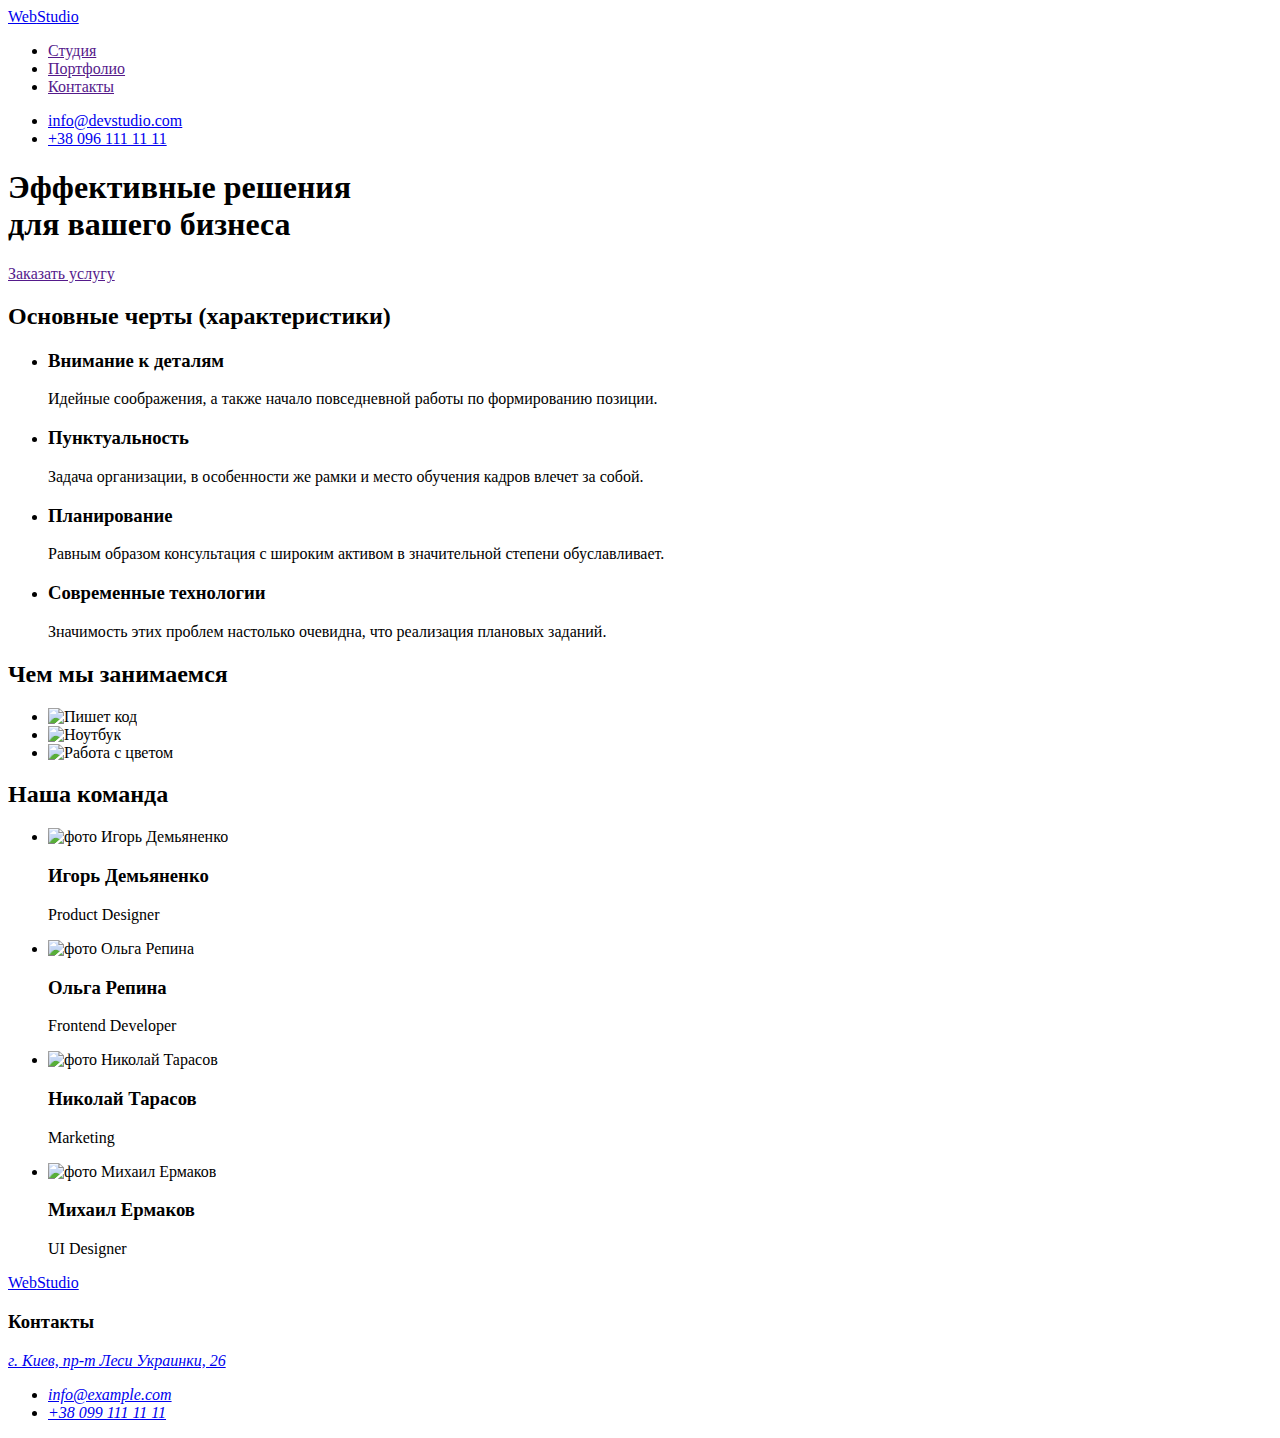
==== index.html @ e3bc27ee "Add files via upload" ====
<!DOCTYPE html>
<html lang="ru">
<head>
    <meta charset="UTF-8">
    <meta name="viewport" content="width=device-width, initial-scale=1.0">
    <title>goit-markup-hw-01</title>
</head>
<body>
    <header>
        <nav>
            <a href="/"><span>Web</span>Studio</a>
            <ul>
                <li><a href="">Студия</a></li>
                <li><a href="">Портфолио</a></li>
                <li><a href="">Контакты</a></li>
            </ul>
        </nav>
            <ul>
                <li><a href="mailto:info@devstudio.com">info@devstudio.com</a></li>
                <li><a href="tel:+380961111111">+38 096 111 11 11</a></li>
            </ul>        
    </header>
    <main>
        <div>
            <section>
                <h1>Эффективные решения <br> для вашего бизнеса</h1>
                <a href="">Заказать услугу</a>
            </section>
        </div>
        <section>
            <h2>Основные черты (характеристики)</h2> <!-- В окончательном варианте данную строку скрыть от просмотра!-->
            <ul>
                <li>
                    <h3>Внимание к деталям</h3>
                    <p>Идейные соображения, а также начало повседневной работы по формированию позиции.</p>
                </li>
                <li>
                    <h3>Пунктуальность</h3>
                    <p>Задача организации, в особенности же рамки и место обучения кадров влечет за собой.</p>
                </li>
                <li>
                    <h3>Планирование</h3>
                    <p>Равным образом консультация с широким активом в значительной степени обуславливает.</p>
                </li>
                <li>
                    <h3>Современные технологии</h3>
                    <p>Значимость этих проблем настолько очевидна, что реализация плановых заданий.</p>
                </li>
            </ul>
        </section>
        <section>
            <h2>Чем мы занимаемся</h2>
            <ul>
                <li>
                    <img src="./images/box1.jpg" alt="Пишет код">
                </li>
                <li>
                    <img src="./images/box2.jpg" alt="Ноутбук">
                </li>
                <li>
                    <img src="./images/box3.jpg" alt="Работа с цветом">
                </li>
            </ul>
        </section>
        <Section>
            <h2>Наша команда</h2>
            <ul>
                <li>
                    <img src="./images/dem.jpg" alt="фото Игорь Демьяненко" width="270">
                    <h3>Игорь Демьяненко</h3>
                    <p>Product Designer</p>
                </li>
                <li><img src="./images/rep.jpg" alt="фото Ольга Репина" width="270">
                    <h3>Ольга Репина</h3>
                    <p>Frontend Developer</p>
                </li>
                <li>
                    <img src="./images/tar.jpg" alt="фото Николай Тарасов" width="270">
                    <h3>Николай Тарасов</h3>
                    <p>Marketing</p>
                </li>
                <li>
                    <img src="./images/yerm.jpg" alt="фото Михаил Ермаков" width="270">
                    <h3>Михаил Ермаков</h3>
                    <p>UI Designer</p>
                </li>
            </ul>
        </Section>
    </main>
    <footer>
            <a href="/"><span>Web</span>Studio</a>
            <h3>Контакты</h3> <!-- В окончательном варианте данную строку скрыть от просмотра!-->
            <address>
                <a href="https://goo.gl/maps/aYshD57GHmabaSue6" target="_blank"> г. Киев, пр-т Леси Украинки, 26</a>
                <ul>                
                <li><a href="mailto:info@example.com">info@example.com</a></li>
                <li><a href="tel:+380991111111">+38 099 111 11 11</a></li>
                </ul>
            </address>                
    </footer>
</body>
</html>
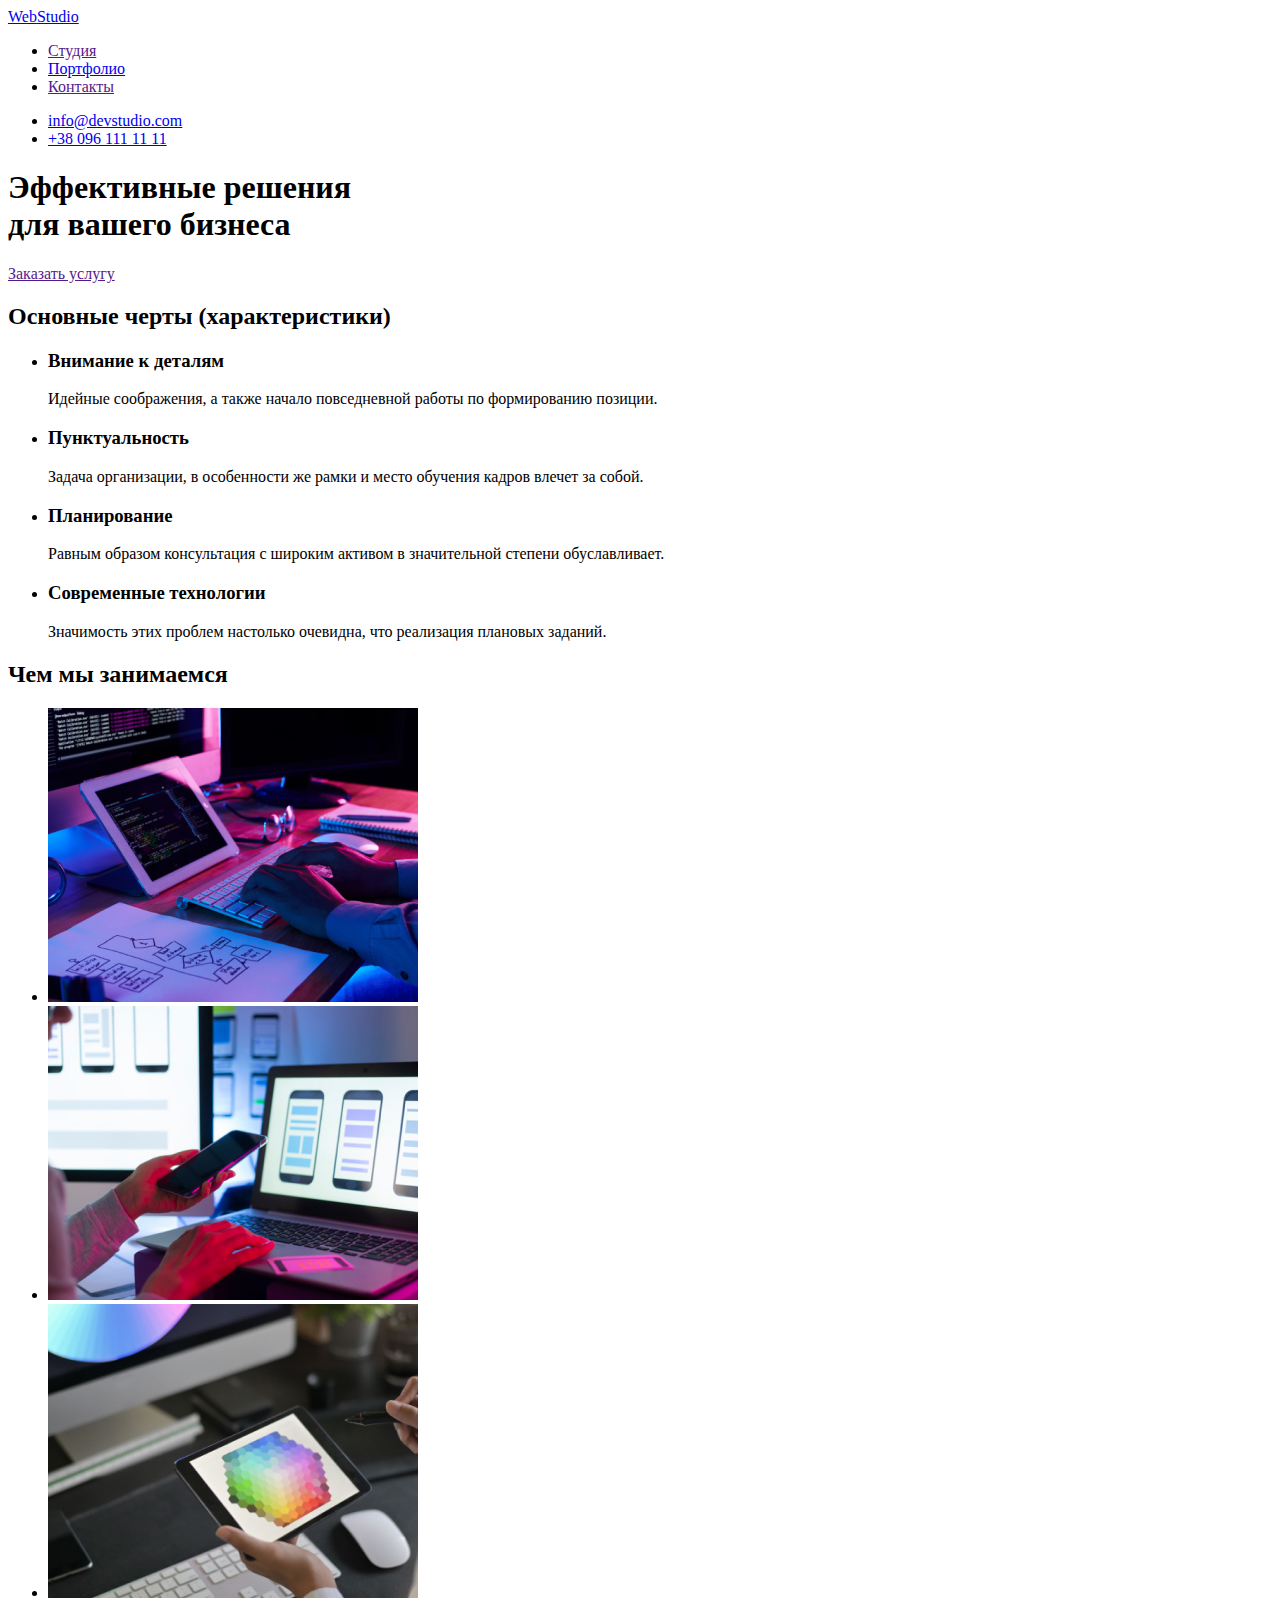
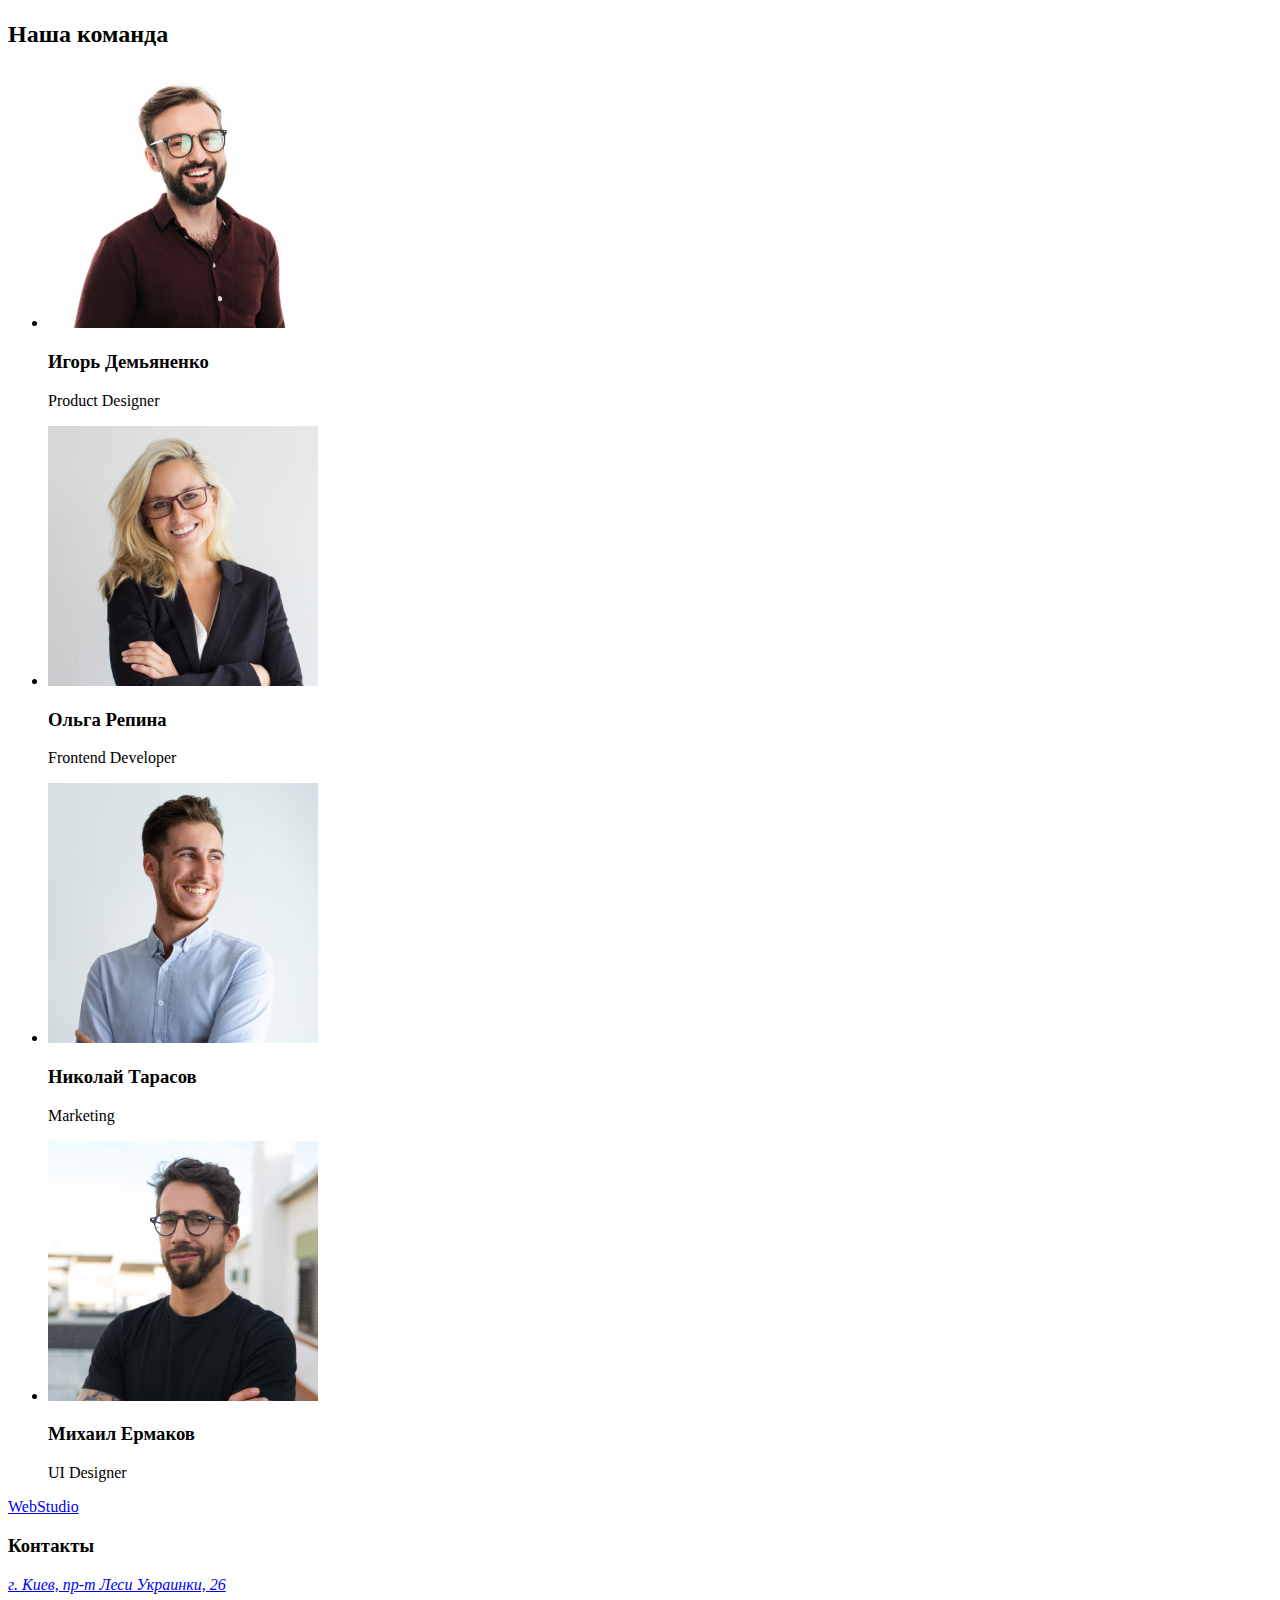
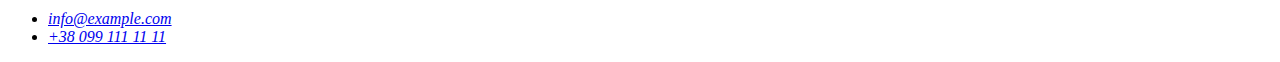
==== commit b9c6cd48: "html.2pages.final" ====
--- a/index.html
+++ b/index.html
@@ -4,6 +4,7 @@
     <meta charset="UTF-8">
     <meta name="viewport" content="width=device-width, initial-scale=1.0">
     <title>goit-markup-hw-01</title>
+    <link rel="stylesheet" href="./css/styles.css" />
 </head>
 <body>
     <header>
@@ -11,7 +12,7 @@
             <a href="/"><span>Web</span>Studio</a>
             <ul>
                 <li><a href="">Студия</a></li>
-                <li><a href="">Портфолио</a></li>
+                <li><a href="./portfolio.html">Портфолио</a></li>
                 <li><a href="">Контакты</a></li>
             </ul>
         </nav>
@@ -86,7 +87,7 @@
                 </li>
             </ul>
         </Section>
-    </main>
+    </main>    
     <footer>
             <a href="/"><span>Web</span>Studio</a>
             <h3>Контакты</h3> <!-- В окончательном варианте данную строку скрыть от просмотра!-->
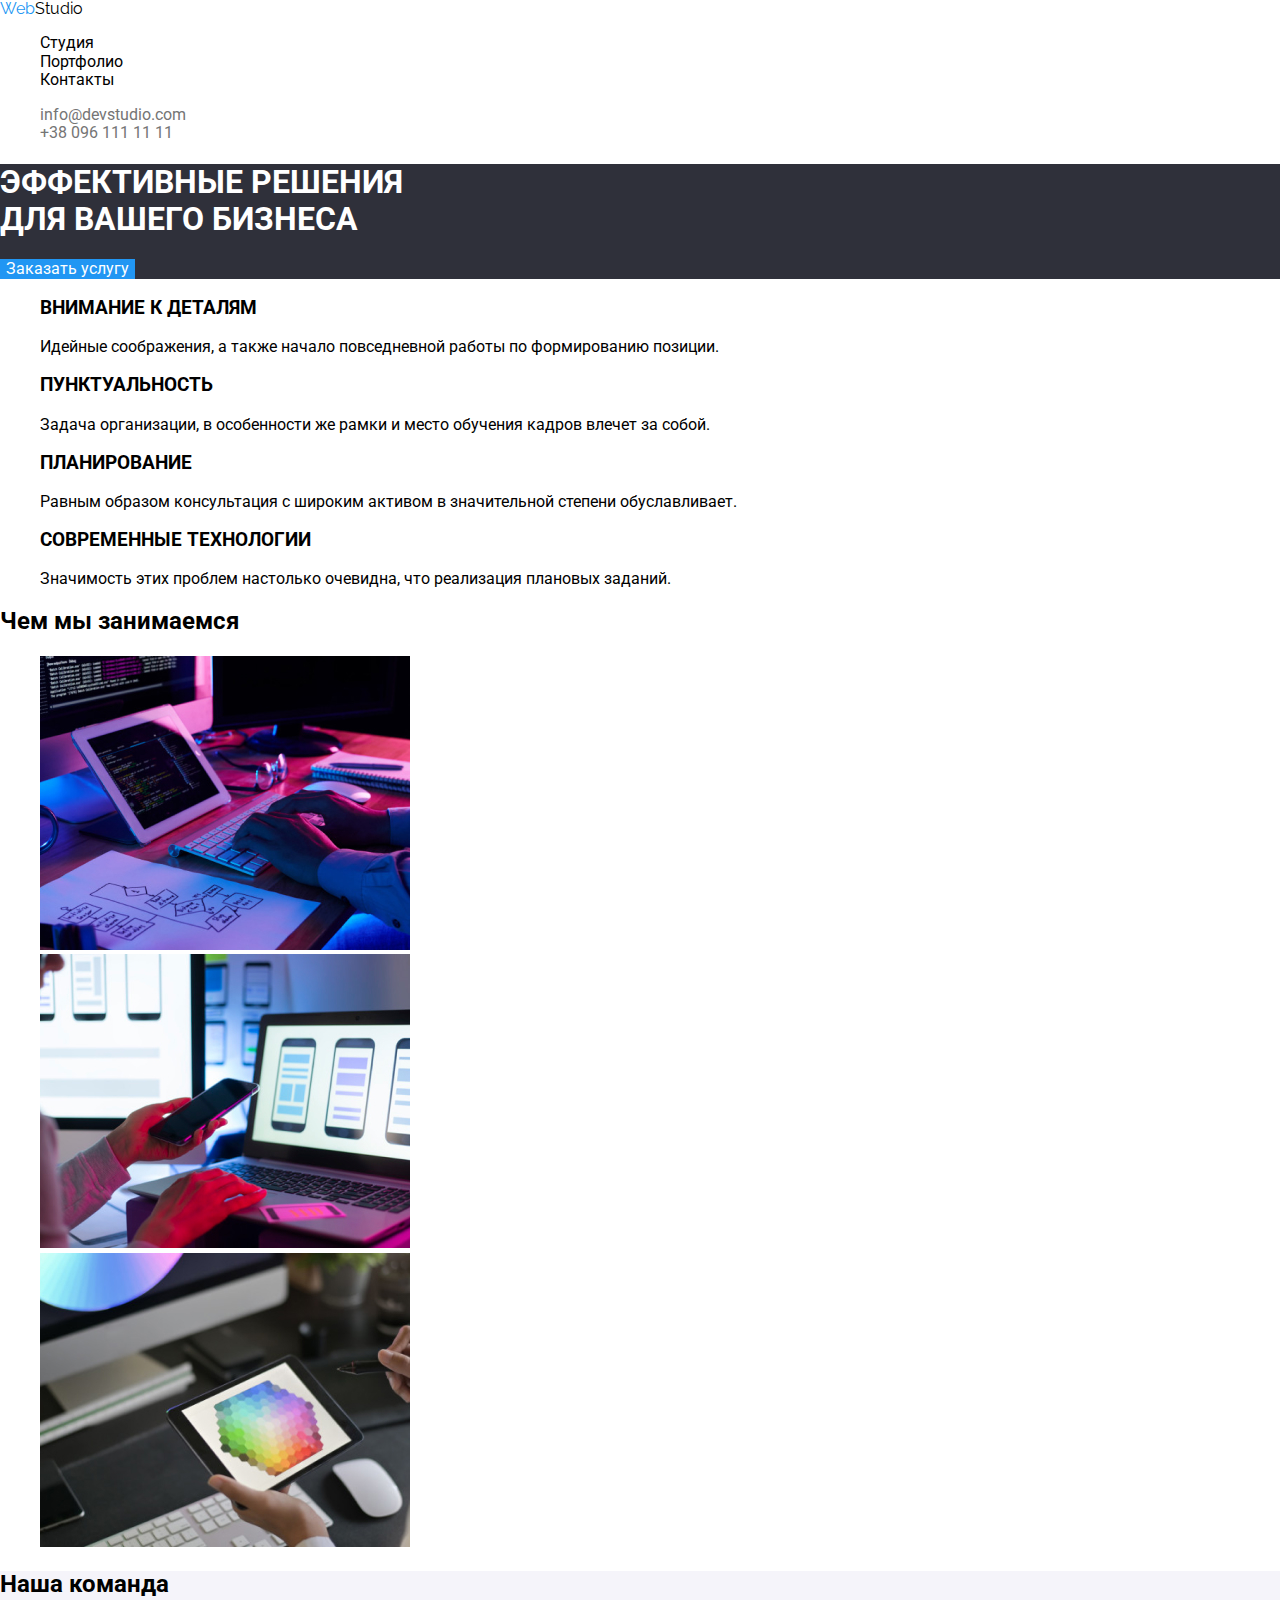
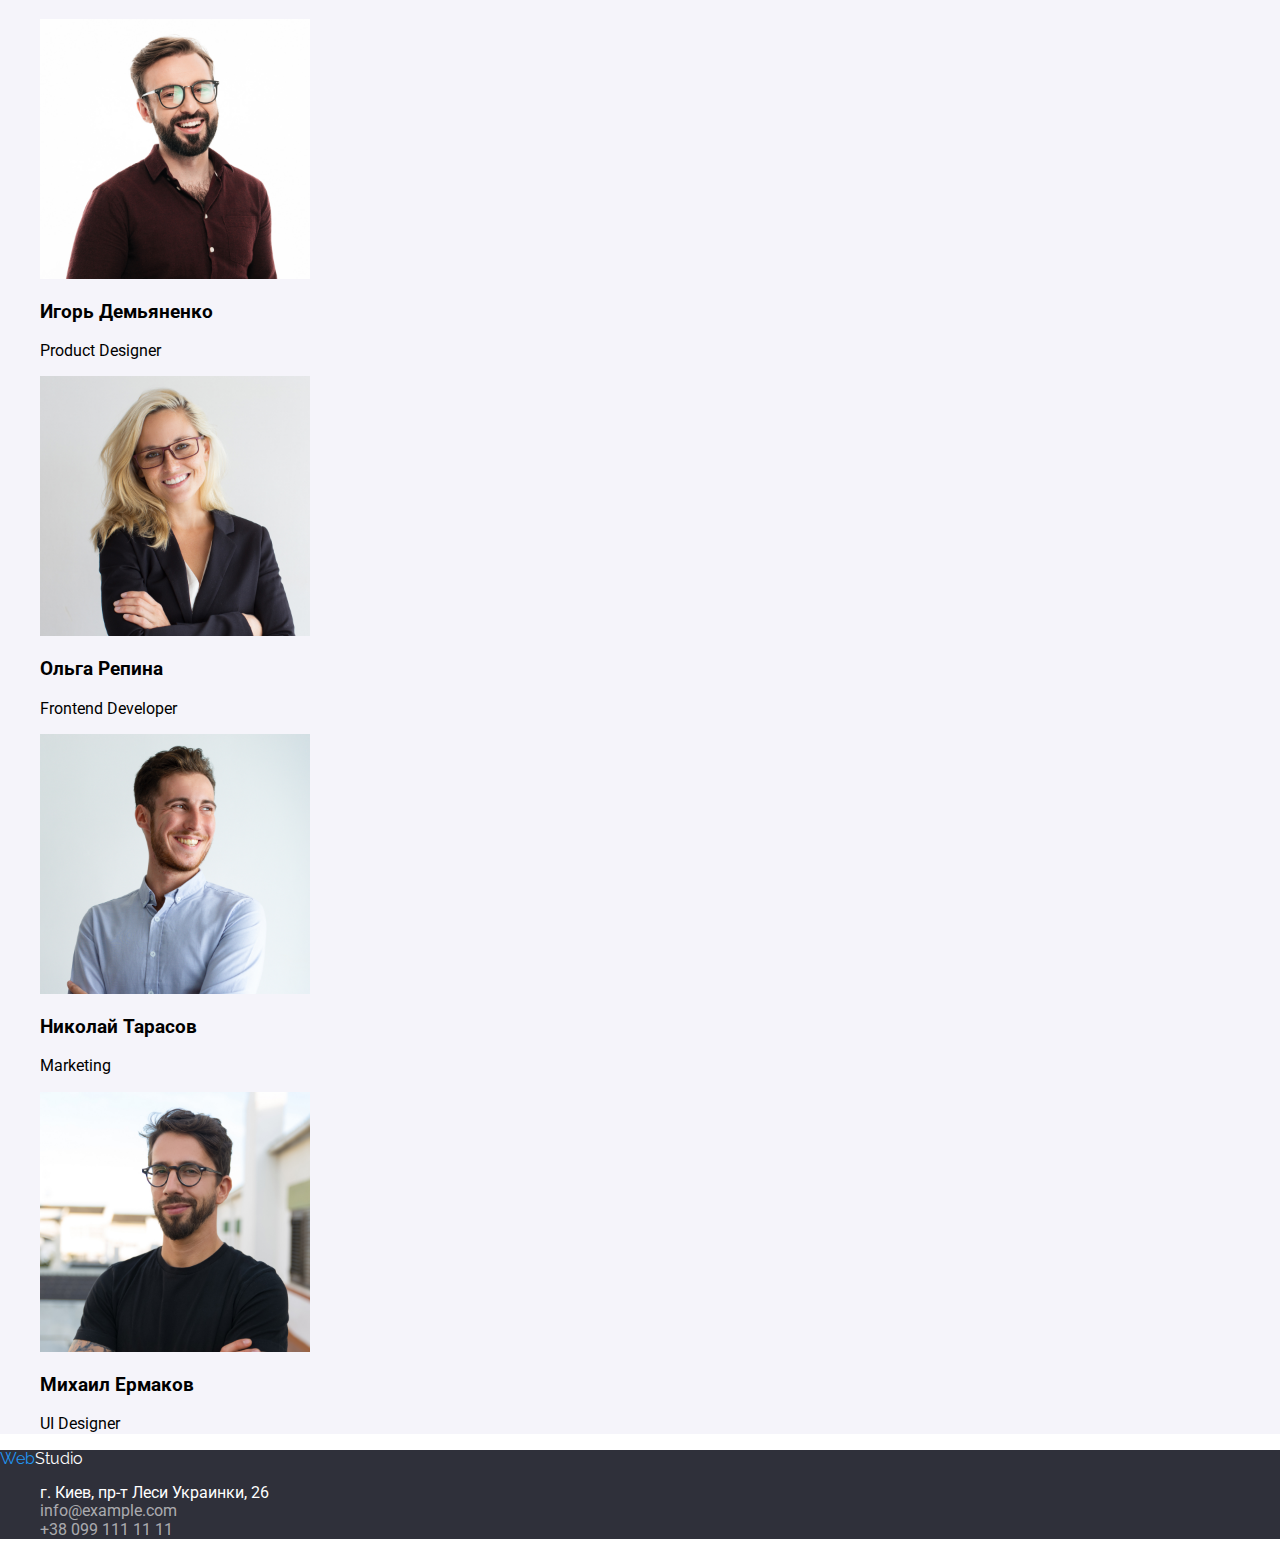
==== commit 677ebc3e: "hw02-final" ====
--- a/index.html
+++ b/index.html
@@ -4,47 +4,51 @@
     <meta charset="UTF-8">
     <meta name="viewport" content="width=device-width, initial-scale=1.0">
     <title>goit-markup-hw-01</title>
+    <link rel="stylesheet" href="./css/modern-normalize.css">
+    <link rel="preconnect" href="https://fonts.gstatic.com">
+    <link href="https://fonts.googleapis.com/css2?family=Raleway:wght@700&family=Roboto:wght@400;500;700;900&display=swap" rel="stylesheet">
     <link rel="stylesheet" href="./css/styles.css" />
+    <link rel="stylesheet" href="./css/variables.css">    
 </head>
 <body>
     <header>
         <nav>
-            <a href="/"><span>Web</span>Studio</a>
+            <a href="/" class="logo"><span class="web-color">Web</span>Studio</a>
             <ul>
-                <li><a href="">Студия</a></li>
-                <li><a href="./portfolio.html">Портфолио</a></li>
-                <li><a href="">Контакты</a></li>
+                <li><a href="./index.html" class="header-links">Студия</a></li>
+                <li><a href="./portfolio.html" class="header-links">Портфолио</a></li>
+                <li><a href=""class="header-links">Контакты</a></li>
             </ul>
         </nav>
             <ul>
-                <li><a href="mailto:info@devstudio.com">info@devstudio.com</a></li>
-                <li><a href="tel:+380961111111">+38 096 111 11 11</a></li>
+                <li><a href="mailto:info@devstudio.com" class="mail-tel">info@devstudio.com</a></li>
+                <li><a href="tel:+380961111111" class="mail-tel">+38 096 111 11 11</a></li>
             </ul>        
     </header>
     <main>
-        <div>
+        <div class="hero">
             <section>
-                <h1>Эффективные решения <br> для вашего бизнеса</h1>
-                <a href="">Заказать услугу</a>
+                <h1 class="h1-title">Эффективные решения <br> для вашего бизнеса</h1>
+                <button class="hero-button">Заказать услугу</button>
             </section>
         </div>
         <section>
-            <h2>Основные черты (характеристики)</h2> <!-- В окончательном варианте данную строку скрыть от просмотра!-->
+            <h2 style="position: absolute; visibility: hidden;">Основные черты (характеристики)</h2> <!-- В окончательном варианте данную строку скрыть от просмотра! -->
             <ul>
                 <li>
-                    <h3>Внимание к деталям</h3>
+                    <h3>ВНИМАНИЕ К ДЕТАЛЯМ </h3>
                     <p>Идейные соображения, а также начало повседневной работы по формированию позиции.</p>
                 </li>
                 <li>
-                    <h3>Пунктуальность</h3>
+                    <h3>ПУНКТУАЛЬНОСТЬ</h3>
                     <p>Задача организации, в особенности же рамки и место обучения кадров влечет за собой.</p>
                 </li>
                 <li>
-                    <h3>Планирование</h3>
+                    <h3>ПЛАНИРОВАНИЕ</h3>
                     <p>Равным образом консультация с широким активом в значительной степени обуславливает.</p>
                 </li>
                 <li>
-                    <h3>Современные технологии</h3>
+                    <h3>СОВРЕМЕННЫЕ ТЕХНОЛОГИИ</h3>
                     <p>Значимость этих проблем настолько очевидна, что реализация плановых заданий.</p>
                 </li>
             </ul>
@@ -63,7 +67,7 @@
                 </li>
             </ul>
         </section>
-        <Section>
+        <Section class="command">
             <h2>Наша команда</h2>
             <ul>
                 <li>
@@ -89,13 +93,13 @@
         </Section>
     </main>    
     <footer>
-            <a href="/"><span>Web</span>Studio</a>
-            <h3>Контакты</h3> <!-- В окончательном варианте данную строку скрыть от просмотра!-->
+            <a href="/" class="logo-foot"><span class="web-color">Web</span>Studio</a>
+            <h3 style="position: absolute; visibility: hidden;">Контакты</h3> <!-- В окончательном варианте данную строку скрыть от просмотра!-->
             <address>
-                <a href="https://goo.gl/maps/aYshD57GHmabaSue6" target="_blank"> г. Киев, пр-т Леси Украинки, 26</a>
-                <ul>                
-                <li><a href="mailto:info@example.com">info@example.com</a></li>
-                <li><a href="tel:+380991111111">+38 099 111 11 11</a></li>
+                <ul>  
+                <li><a href="https://goo.gl/maps/aYshD57GHmabaSue6" target="_blank" class="adress"> г. Киев, пр-т Леси Украинки, 26</a></li>              
+                <li><a href="mailto:info@example.com" class="mail-tel-foot">info@example.com</a></li>
+                <li><a href="tel:+380991111111" class="mail-tel-foot">+38 099 111 11 11</a></li>
                 </ul>
             </address>                
     </footer>
--- a/css/styles.css
+++ b/css/styles.css
@@ -0,0 +1,87 @@
+body {
+  font-family: 'Roboto', sans-serif;
+}
+
+.logo {
+  font-family: 'Raleway', sans-serif;
+  color: black;
+}
+
+.web-color {
+  color: var(--blue-text);
+}
+
+.header-links {
+  color: var(--black-text);
+}
+
+.header-links:hover {
+  color: var(--blue-text);
+}
+
+.header-links:active {
+  color: red;
+}
+
+.mail-tel {
+  color: var(--grey-text);
+}
+
+.mail-tel:hover {
+  color: var(--blue-text);
+}
+
+.mail-tel:active {
+  color: red;
+}
+
+.hero {
+  background-color: var(--back-hero-footer-grey);
+}
+.hero-button {
+  border: none;
+  color: var(--white-text);
+  background-color: var(--blue-text);
+}
+.h1-title {
+  text-transform: uppercase;
+  color: var(--white-text);
+}
+
+.command {
+  background-color: var(--botton-command-grey);
+}
+
+footer {
+  background-color: var(--back-hero-footer-grey);
+}
+
+.logo-foot {
+  font-family: 'Raleway', sans-serif;
+  color: var(--white-text);
+}
+
+.adress {
+  color: var(--white-text);
+}
+
+.mail-tel-foot {
+  color: var(--grey-text-op60);
+}
+
+.portfolio-button {
+  border: none;
+  background-color: var(--botton-command-grey);
+}
+
+.portfolio-button:hover {
+  border: none;
+  color: var(--white-text);
+  background-color: var(--blue-text);
+}
+
+.portfolio-button:focus {
+  border: none;
+  color: var(--white-text);
+  background-color: var(--blue-text);
+}
--- a/css/variables.css
+++ b/css/variables.css
@@ -0,0 +1,11 @@
+:root {
+  --blue-text: rgba(33, 150, 243, 1);
+  --black-text: rgba(0, 0, 0, 1);
+  --black-light-text: rgba(33, 33, 33, 1);
+  --grey-text: rgba(117, 117, 117, 1);
+  --white-text: rgba(255, 255, 255, 1);
+  --grey-text-op60: rgba(255, 255, 255, 0.6);
+
+  --back-hero-footer-grey: rgba(47, 48, 58, 1);
+  --botton-command-grey: rgba(245, 244, 250, 1);
+}
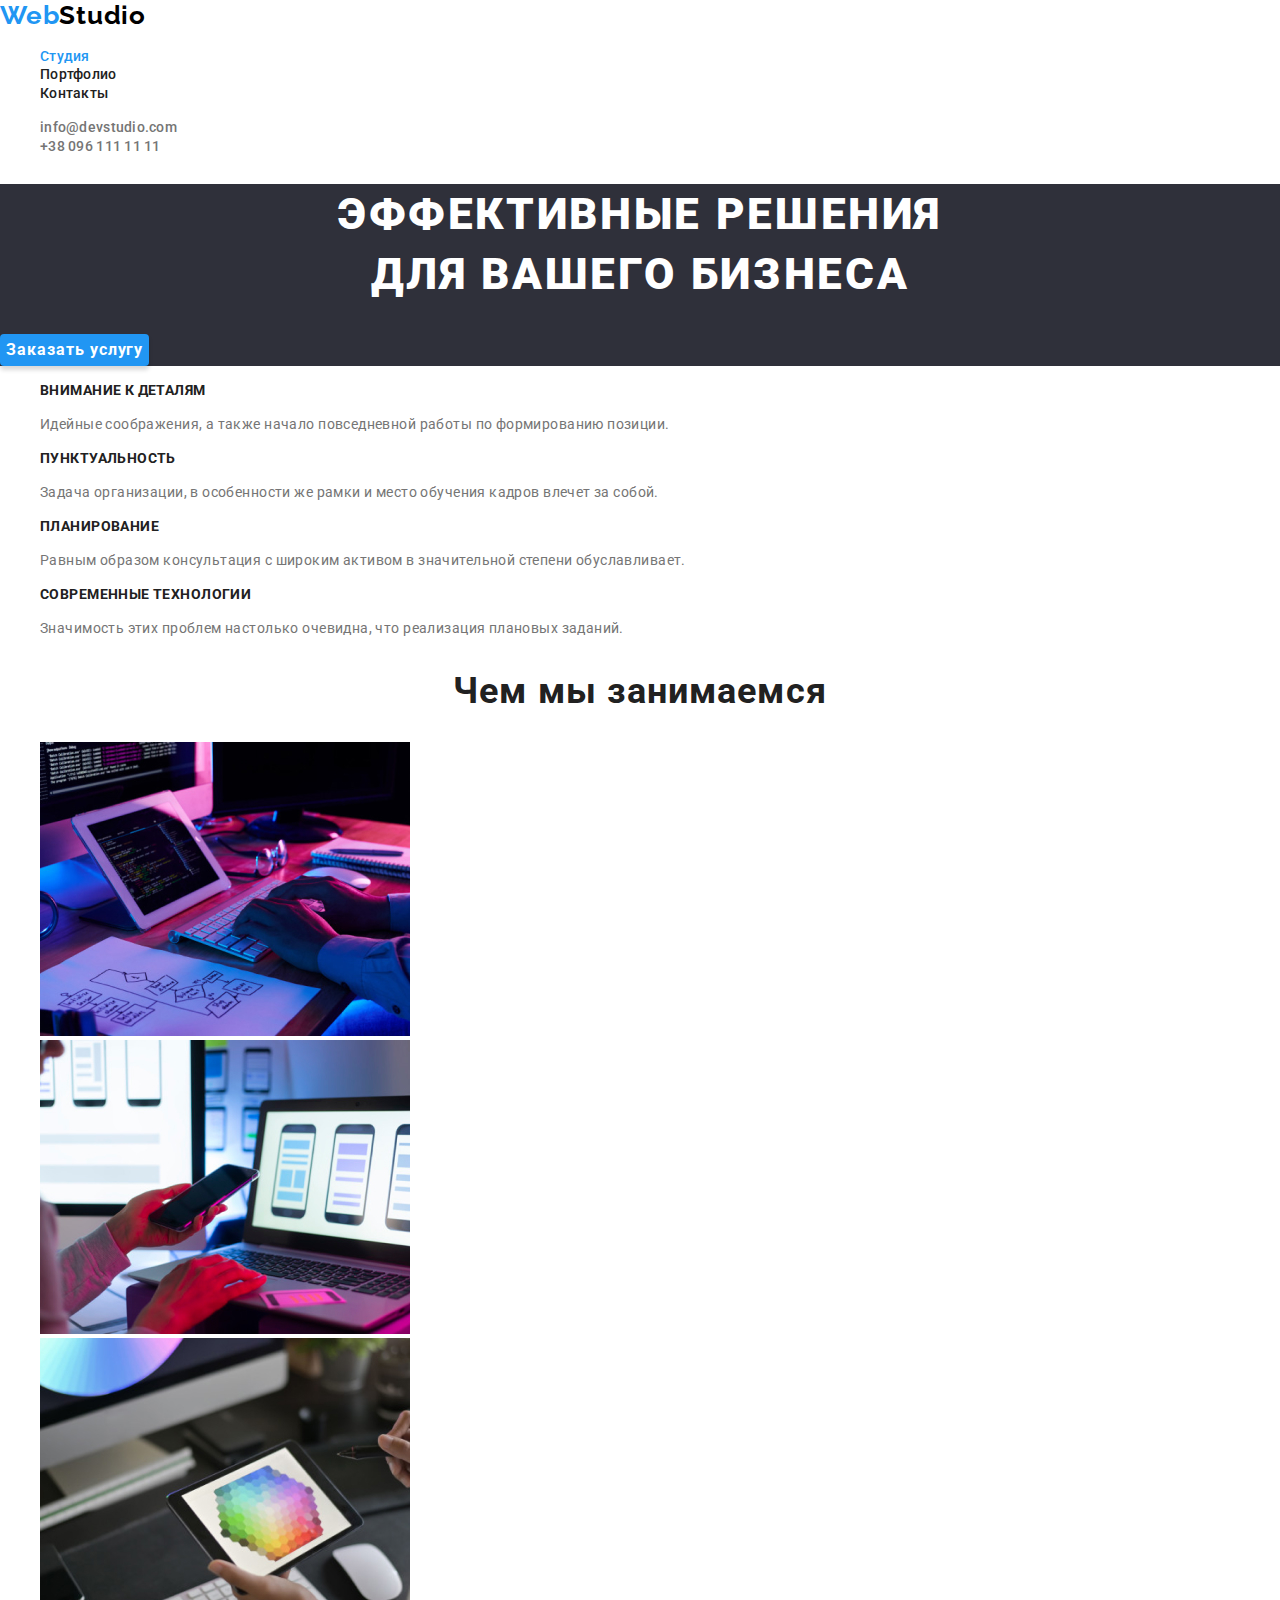
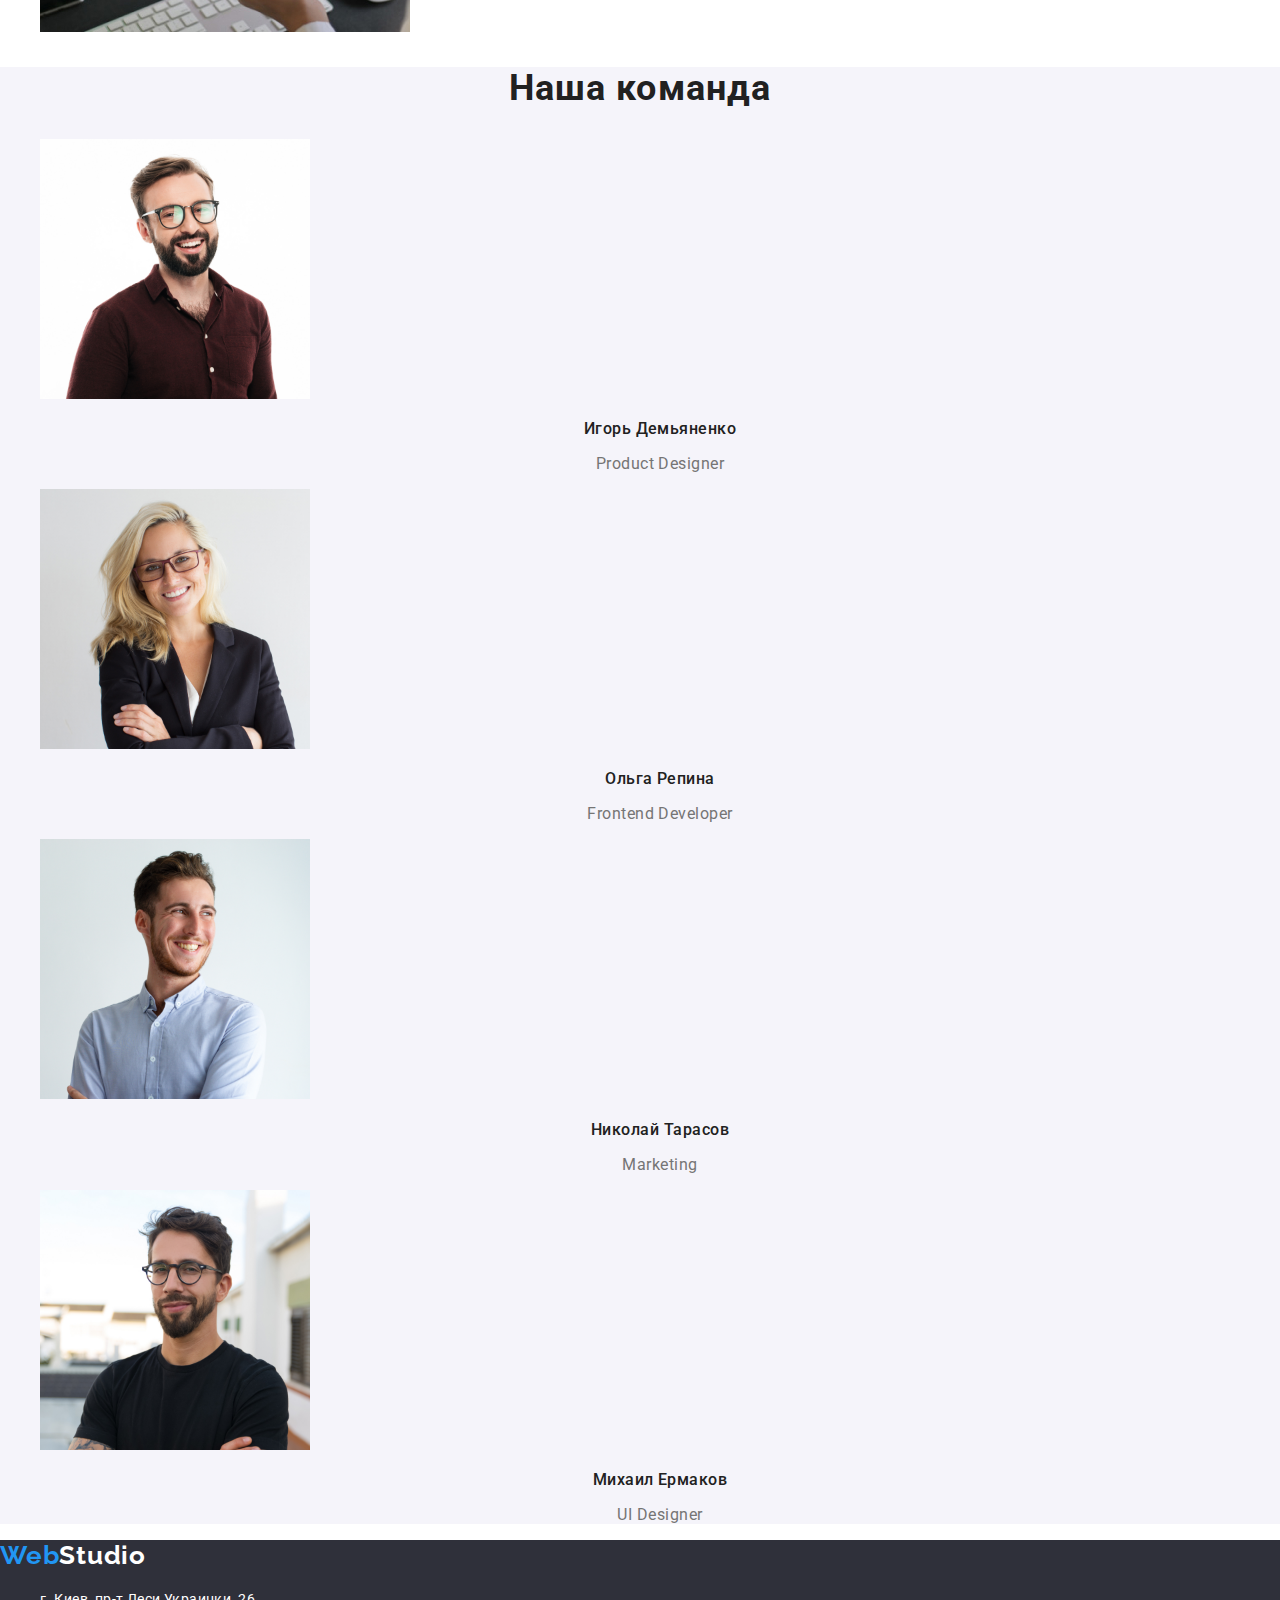
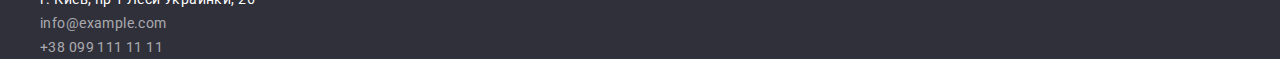
==== commit 7061d64f: "hw02-final" ====
--- a/index.html
+++ b/index.html
@@ -13,11 +13,11 @@
 <body>
     <header>
         <nav>
-            <a href="/" class="logo"><span class="web-color">Web</span>Studio</a>
+            <a href="./index.html" class="logo"><span class="web-color">Web</span>Studio</a>
             <ul>
-                <li><a href="./index.html" class="header-links">Студия</a></li>
+                <li><a href="./index.html" class="header-links"><span class="active-pg-name-color">Студия</span></a></li>
                 <li><a href="./portfolio.html" class="header-links">Портфолио</a></li>
-                <li><a href=""class="header-links">Контакты</a></li>
+                <li><a href="" class="header-links">Контакты</a></li>
             </ul>
         </nav>
             <ul>
@@ -34,21 +34,21 @@
         </div>
         <section>
             <h2 style="position: absolute; visibility: hidden;">Основные черты (характеристики)</h2> <!-- В окончательном варианте данную строку скрыть от просмотра! -->
-            <ul>
+            <ul class="main-features">
                 <li>
-                    <h3>ВНИМАНИЕ К ДЕТАЛЯМ </h3>
+                    <h3>Внимание к деталям</h3>
                     <p>Идейные соображения, а также начало повседневной работы по формированию позиции.</p>
                 </li>
                 <li>
-                    <h3>ПУНКТУАЛЬНОСТЬ</h3>
+                    <h3>Пунктуальность</h3>
                     <p>Задача организации, в особенности же рамки и место обучения кадров влечет за собой.</p>
                 </li>
                 <li>
-                    <h3>ПЛАНИРОВАНИЕ</h3>
+                    <h3>Планирование</h3>
                     <p>Равным образом консультация с широким активом в значительной степени обуславливает.</p>
                 </li>
                 <li>
-                    <h3>СОВРЕМЕННЫЕ ТЕХНОЛОГИИ</h3>
+                    <h3>Современные технологии</h3>
                     <p>Значимость этих проблем настолько очевидна, что реализация плановых заданий.</p>
                 </li>
             </ul>
@@ -69,7 +69,7 @@
         </section>
         <Section class="command">
             <h2>Наша команда</h2>
-            <ul>
+            <ul class="command-persons">
                 <li>
                     <img src="./images/dem.jpg" alt="фото Игорь Демьяненко" width="270">
                     <h3>Игорь Демьяненко</h3>
@@ -93,10 +93,10 @@
         </Section>
     </main>    
     <footer>
-            <a href="/" class="logo-foot"><span class="web-color">Web</span>Studio</a>
+            <a href="./index.html" class="logo-foot"><span class="web-color">Web</span>Studio</a>
             <h3 style="position: absolute; visibility: hidden;">Контакты</h3> <!-- В окончательном варианте данную строку скрыть от просмотра!-->
             <address>
-                <ul>  
+                <ul class="adress-text">  
                 <li><a href="https://goo.gl/maps/aYshD57GHmabaSue6" target="_blank" class="adress"> г. Киев, пр-т Леси Украинки, 26</a></li>              
                 <li><a href="mailto:info@example.com" class="mail-tel-foot">info@example.com</a></li>
                 <li><a href="tel:+380991111111" class="mail-tel-foot">+38 099 111 11 11</a></li>
--- a/css/styles.css
+++ b/css/styles.css
@@ -5,17 +5,30 @@
 .logo {
   font-family: 'Raleway', sans-serif;
   color: black;
+  font-weight: bold;
+  font-size: 26px;
+  line-height: 31px;
+  letter-spacing: 0.03em;
 }
 
 .web-color {
   color: var(--blue-text);
 }
 
-.header-links {
-  color: var(--black-text);
+.active-pg-name-color {
+  color: var(--blue-text);
 }
 
-.header-links:hover {
+.header-links {
+  color: var(--black-light-text);
+  font-weight: 500;
+  font-size: 14px;
+  line-height: 16px;
+  letter-spacing: 0.02em;
+}
+
+.header-links:hover,
+.header-links:focus {
   color: var(--blue-text);
 }
 
@@ -25,9 +38,14 @@
 
 .mail-tel {
   color: var(--grey-text);
+  font-weight: 500;
+  font-size: 14px;
+  line-height: 16px;
+  letter-spacing: 0.02em;
 }
 
-.mail-tel:hover {
+.mail-tel:hover,
+.mail-tel:focus {
   color: var(--blue-text);
 }
 
@@ -38,18 +56,78 @@
 .hero {
   background-color: var(--back-hero-footer-grey);
 }
+
+.h1-title {
+  color: var(--white-text);
+  font-weight: 900;
+  font-size: 44px;
+  line-height: 60px;
+  text-align: center;
+  letter-spacing: 0.06em;
+  text-transform: uppercase;
+}
+
 .hero-button {
   border: none;
   color: var(--white-text);
   background-color: var(--blue-text);
+  font-weight: bold;
+  font-size: 16px;
+  line-height: 30px;
+  text-align: center;
+  letter-spacing: 0.06em;
+  cursor: pointer;
+  box-shadow: 0px 4px 4px rgba(0, 0, 0, 0.15);
+  border-radius: 4px;
 }
-.h1-title {
+
+h2 {
+  color: var(--black-light-text);
+  font-weight: bold;
+  font-size: 36px;
+  line-height: 42px;
+  text-align: center;
+  letter-spacing: 0.03em;
+}
+
+.main-features h3 {
+  color: var(--black-light-text);
+  font-weight: bold;
+  font-size: 14px;
+  line-height: 16px;
+  letter-spacing: 0.03em;
   text-transform: uppercase;
-  color: var(--white-text);
+}
+
+.main-features p {
+  color: var(--grey-text);
+  font-weight: normal;
+  font-size: 14px;
+  line-height: 24px;
+  letter-spacing: 0.03em;
 }
 
 .command {
-  background-color: var(--botton-command-grey);
+  background-color: var(--botton-portfolio-grey);
+}
+
+.command-persons h3 {
+  color: var(--black-light-text);
+  font-weight: 500;
+  font-size: 16px;
+  line-height: 19px;
+  /* identical to box height */
+  text-align: center;
+  letter-spacing: 0.03em;
+}
+
+.command-persons p {
+  color: var(--grey-text);
+  font-weight: normal;
+  font-size: 16px;
+  line-height: 19px;
+  text-align: center;
+  letter-spacing: 0.03em;
 }
 
 footer {
@@ -59,6 +137,16 @@
 .logo-foot {
   font-family: 'Raleway', sans-serif;
   color: var(--white-text);
+  font-weight: bold;
+  font-size: 26px;
+  line-height: 31px;
+  letter-spacing: 0.03em;
+}
+.adress-text a {
+  font-weight: normal;
+  font-size: 14px;
+  line-height: 24px;
+  letter-spacing: 0.03em;
 }
 
 .adress {
@@ -70,18 +158,40 @@
 }
 
 .portfolio-button {
+  color: var(--black-light-text);
   border: none;
-  background-color: var(--botton-command-grey);
+  background-color: var(--botton-portfolio-grey);
+  font-weight: 500;
+  font-size: 16px;
+  line-height: 26px;
+  text-align: center;
+  letter-spacing: 0.03em;
+  cursor: pointer;
+  border-radius: 4px;
 }
 
-.portfolio-button:hover {
-  border: none;
-  color: var(--white-text);
-  background-color: var(--blue-text);
-}
-
+.portfolio-button:hover,
 .portfolio-button:focus {
   border: none;
   color: var(--white-text);
   background-color: var(--blue-text);
+  box-shadow: 0px 3px 1px rgba(0, 0, 0, 0.1), 0px 1px 2px rgba(0, 0, 0, 0.08),
+    0px 2px 2px rgba(0, 0, 0, 0.12);
+  border-radius: 4px;
 }
+
+.cards h3 {
+  color: var(--black-light-text);
+  font-weight: bold;
+  font-size: 18px;
+  line-height: 36px;
+  letter-spacing: 0.06em;
+}
+
+.cards p {
+  color: var(--grey-text);
+  font-weight: normal;
+  font-size: 16px;
+  line-height: 30px;
+  letter-spacing: 0.03em;
+}
--- a/css/variables.css
+++ b/css/variables.css
@@ -7,5 +7,5 @@
   --grey-text-op60: rgba(255, 255, 255, 0.6);
 
   --back-hero-footer-grey: rgba(47, 48, 58, 1);
-  --botton-command-grey: rgba(245, 244, 250, 1);
+  --botton-portfolio-grey: rgba(245, 244, 250, 1);
 }
